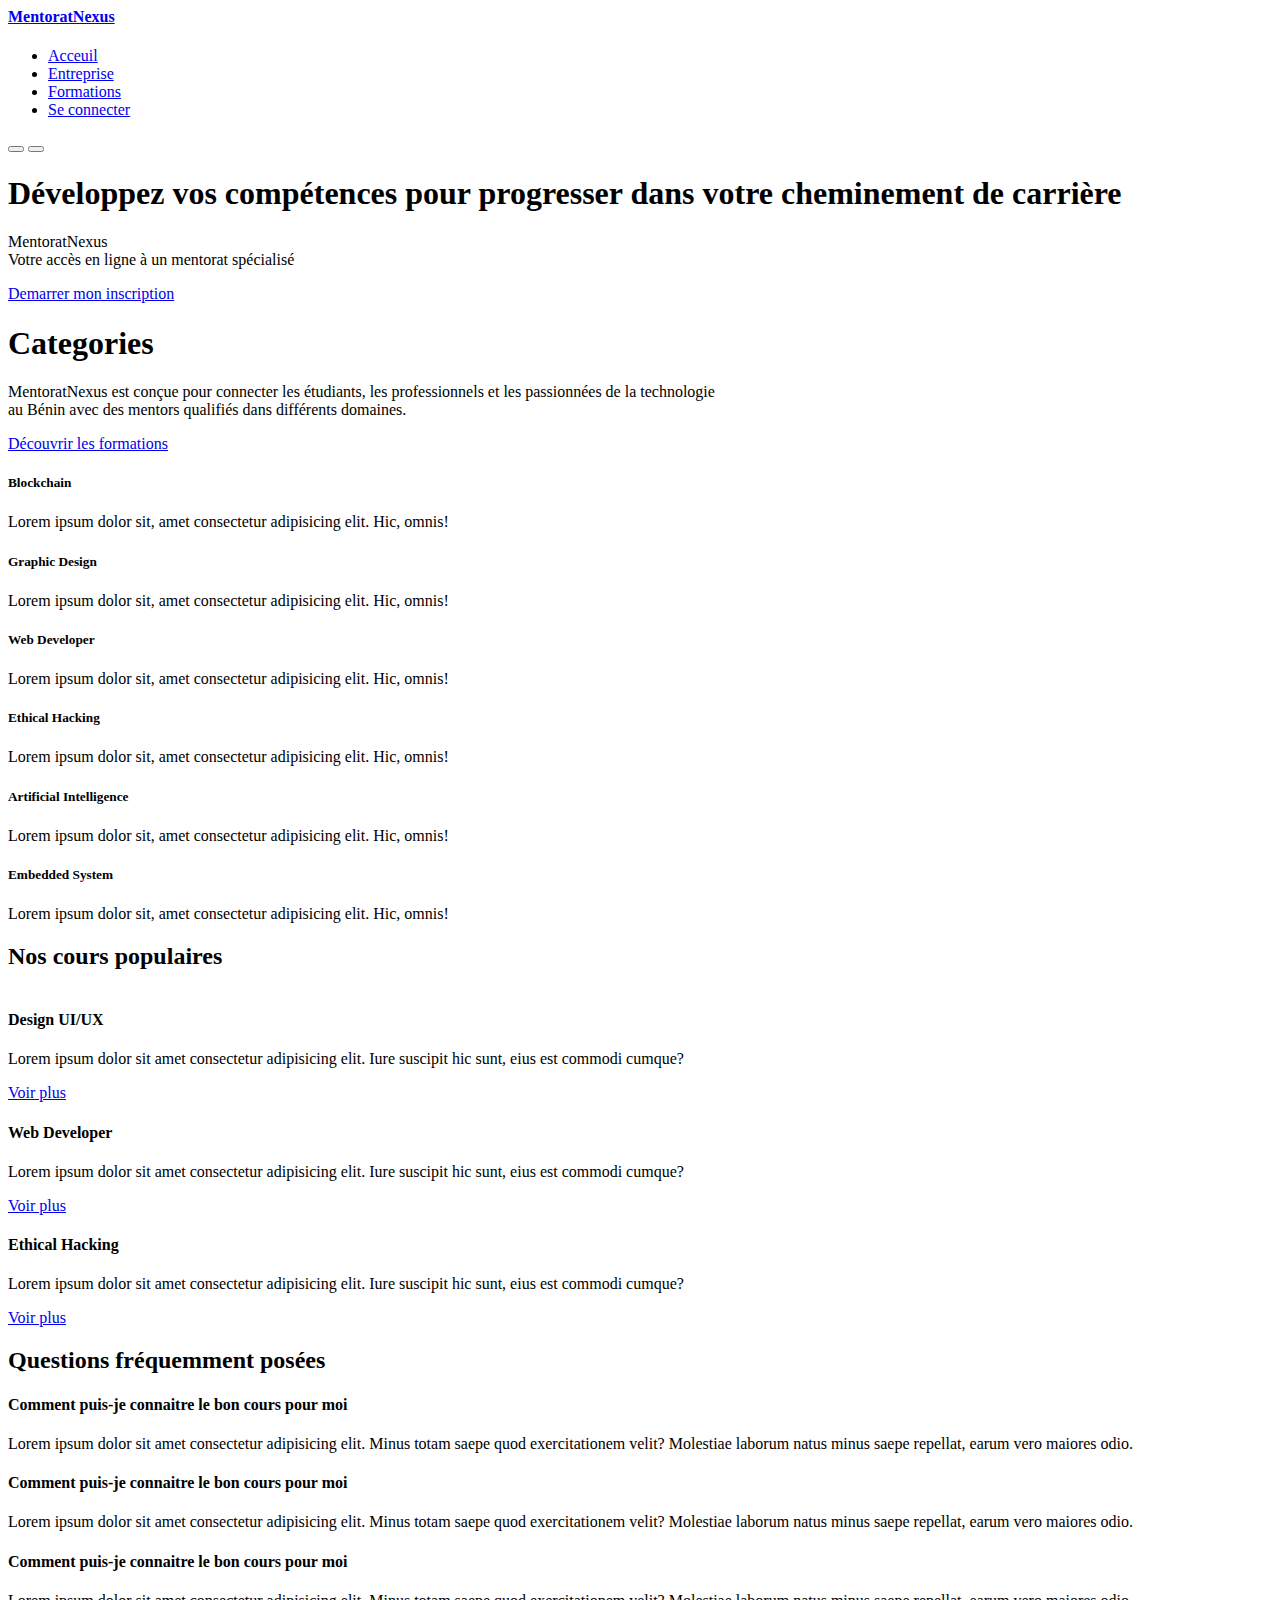
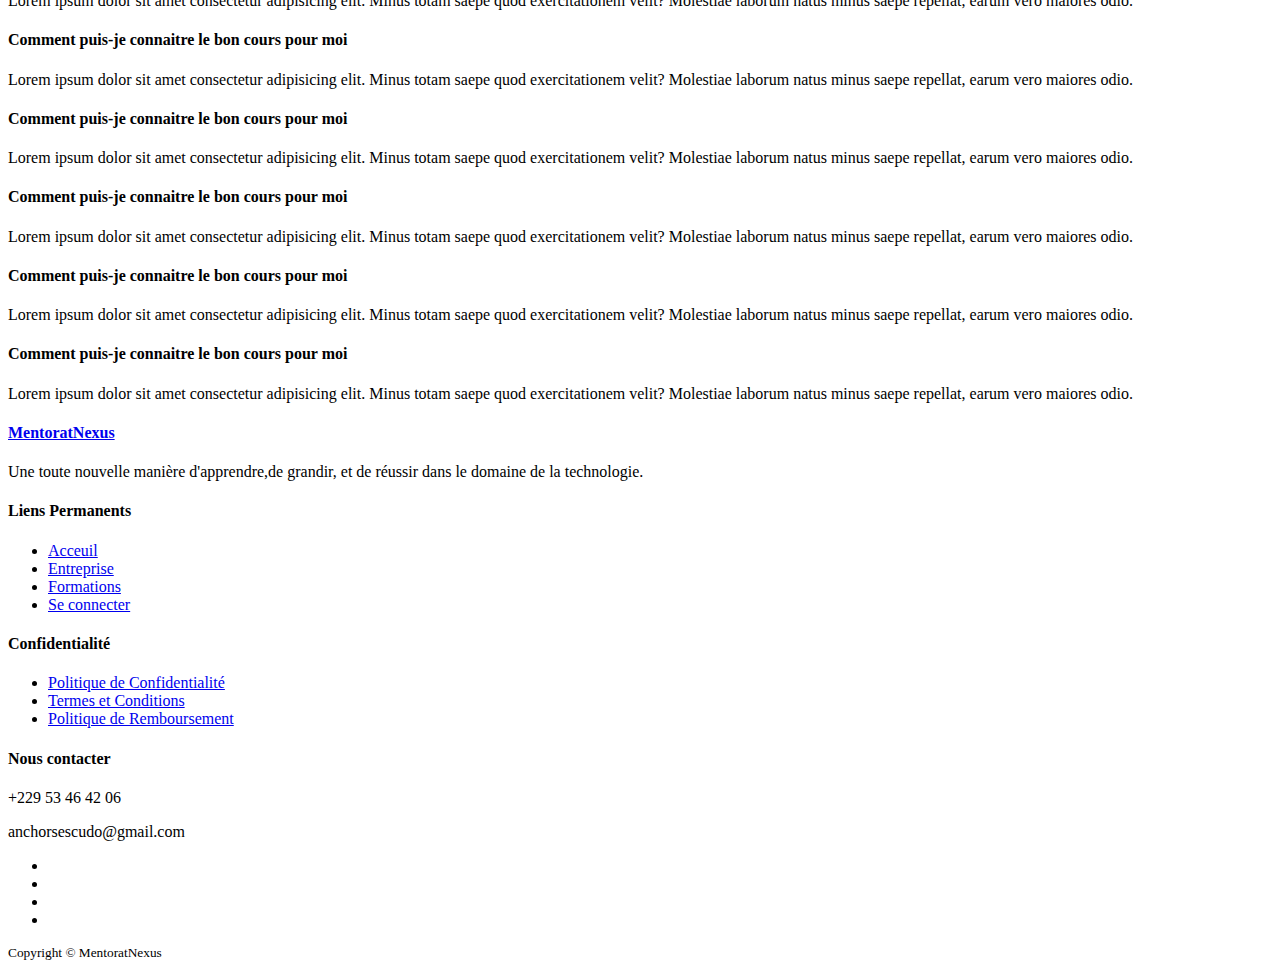
==== index.html @ 89641572 "Mise à jours" ====
<html lang="fr">
<head>
    <meta charset="UTF-8">
    <meta name="viewport" content="width=device-width, initial-scale=1.0">
    <link rel="stylesheet" href="./styles/style.css">
    <link rel="stylesheet" href="https://unicons.iconscout.com/release/v2.1.6/css/unicons.css"/>
    <link rel="preconnect" href="https://fonts.googleapis.com">
    <link rel="preconnect" href="https://fonts.gstatic.com" crossorigin>
    <link href="https://fonts.googleapis.com/css2?family=Montserrat:wght@300;400;500;600;700;900&display=swap" rel="stylesheet">
    <title>Mentorat</title>
</head>
<body>
    <nav>
        <div class="container nav_container">
            <a href="#"><h4>MentoratNexus</h4></a>
            <ul class="nav_menu">
                <li><a href="index.html">Acceuil</a></li>
                <li><a href="index1.html">Entreprise</a></li>
                <li><a href="#">Formations</a></li>
                <li><a href="inscription.html">Se connecter</a></li>
            </ul>
            <button id="open-menu-btn"><i class="uil uil-bars"></i></button>
            <button id="close-menu-btn"><i class="uil uil-multiply"></i></button>
        </div>
    </nav>

    <header>
        <div class="container header_container">
            <div class="header_left">
                <h1>Développez vos compétences pour progresser dans votre cheminement de carrière</h1>
                <p>MentoratNexus <br> Votre accès en ligne à un mentorat spécialisé</p>
                    <a href="mondossier.html" class="btn btn-primary">Demarrer mon inscription</a>
            </div>
            <div class="header_right">
                <div class="header_tight-image">
                    <img src="./images/mentorat.png" alt="">
                </div>
            </div>
        </div>
    </header>

    <section class="categories">
        <div class="container categories_container">
            <div class="categories_left">
                <h1>Categories</h1>
                <p>
                    MentoratNexus est conçue pour connecter les étudiants, les professionnels et les passionnées de la technologie <br>
                    au Bénin avec des mentors qualifiés dans différents domaines.
                </p>
                <a href="#" class="btn">Découvrir les formations</a>
            </div>
            <div class="categories_right">
                <article class="category">
                    <span class="category_icon"><i class="uil uil-bitcoin-circle"></i></span>
                    <h5>Blockchain</h5>
                    <p>Lorem ipsum dolor sit, amet consectetur adipisicing elit. Hic, omnis!</p>
                </article>
                <article class="category">
                    <span class="category_icon"><i class="uil uil-palette"></i></span>
                    <h5>Graphic Design</h5>
                    <p>Lorem ipsum dolor sit, amet consectetur adipisicing elit. Hic, omnis!</p>
                </article>
                <article class="category">
                    <span class="category_icon"><i class="uil uil-usd-circle"></i></span>
                    <h5>Web Developer</h5>
                    <p>Lorem ipsum dolor sit, amet consectetur adipisicing elit. Hic, omnis!</p>
                </article>
                <article class="category">
                    <span class="category_icon"><i class="uil uil-megaphone"></i></span>
                    <h5>Ethical Hacking</h5>
                    <p>Lorem ipsum dolor sit, amet consectetur adipisicing elit. Hic, omnis!</p>
                </article>
                <article class="category">
                    <span class="category_icon"><i class="uil uil-music"></i></span>
                    <h5>Artificial Intelligence</h5>
                    <p>Lorem ipsum dolor sit, amet consectetur adipisicing elit. Hic, omnis!</p>
                </article>
                <article class="category">
                    <span class="category_icon"><i class="uil uil-puzzle-piece"></i></span>
                    <h5>Embedded System</h5>
                    <p>Lorem ipsum dolor sit, amet consectetur adipisicing elit. Hic, omnis!</p>
                </article>
            </div>
        </div>
    </section>

    <section class="courses">
        <h2>Nos cours populaires</h2>
        <div class="container courses_container">
            <article class="course">
                <div class="course_image">
                    <img src="./images/Design.jpg" alt="">
                </div>
                <div class="course_info">
                    <h4>Design UI/UX</h4>
                    <p>Lorem ipsum dolor sit amet consectetur adipisicing elit. 
                    Iure suscipit hic sunt, eius est commodi cumque?</p>
                    <a href="#" class="btn btn-primary">Voir plus</a>
                </div>
            </article>

            <article class="course">
                <div class="course_image">
                    <img src="./images/web1.jpg" alt="">
                </div>
                <div class="course_info">
                    <h4>Web Developer</h4>
                    <p>Lorem ipsum dolor sit amet consectetur adipisicing elit. 
                    Iure suscipit hic sunt, eius est commodi cumque?</p>
                    <a href="#" class="btn btn-primary">Voir plus</a>
                </div>
            </article>

            <article class="course">
                <div class="course_image">
                    <img src="./images/Hack.jpeg" alt="">
                </div>
                <div class="course_info">
                    <h4>Ethical Hacking</h4>
                    <p>Lorem ipsum dolor sit amet consectetur adipisicing elit. 
                    Iure suscipit hic sunt, eius est commodi cumque?</p>
                    <a href="#" class="btn btn-primary">Voir plus</a>
                </div>
            </article>
        </div>
    </section>

    <section class="faqs">
        <h2>Questions fréquemment posées</h2>
        <div class="container faqs_container">
            <article class="faq">
                <div class="faq_icon"><i class="uil uil-plus"></i></div>
                <div class="question_answer">
                    <h4>Comment puis-je connaitre le bon cours pour moi</h4>
                    <p>Lorem ipsum dolor sit amet consectetur adipisicing elit. 
                    Minus totam saepe quod exercitationem velit? 
                    Molestiae laborum natus minus saepe repellat, earum vero maiores odio.</p>
                </div>
            </article>

            <article class="faq">
                <div class="faq_icon"><i class="uil uil-plus"></i></div>
                <div class="question_answer">
                    <h4>Comment puis-je connaitre le bon cours pour moi</h4>
                    <p>Lorem ipsum dolor sit amet consectetur adipisicing elit. 
                    Minus totam saepe quod exercitationem velit? 
                    Molestiae laborum natus minus saepe repellat, earum vero maiores odio.</p>
                </div>
            </article>

            <article class="faq">
                <div class="faq_icon"><i class="uil uil-plus"></i></div>
                <div class="question_answer">
                    <h4>Comment puis-je connaitre le bon cours pour moi</h4>
                    <p>Lorem ipsum dolor sit amet consectetur adipisicing elit. 
                    Minus totam saepe quod exercitationem velit? 
                    Molestiae laborum natus minus saepe repellat, earum vero maiores odio.</p>
                </div>
            </article>

            <article class="faq">
                <div class="faq_icon"><i class="uil uil-plus"></i></div>
                <div class="question_answer">
                    <h4>Comment puis-je connaitre le bon cours pour moi</h4>
                    <p>Lorem ipsum dolor sit amet consectetur adipisicing elit. 
                    Minus totam saepe quod exercitationem velit? 
                    Molestiae laborum natus minus saepe repellat, earum vero maiores odio.</p>
                </div>
            </article>

            <article class="faq">
                <div class="faq_icon"><i class="uil uil-plus"></i></div>
                <div class="question_answer">
                    <h4>Comment puis-je connaitre le bon cours pour moi</h4>
                    <p>Lorem ipsum dolor sit amet consectetur adipisicing elit. 
                    Minus totam saepe quod exercitationem velit? 
                    Molestiae laborum natus minus saepe repellat, earum vero maiores odio.</p>
                </div>
            </article>

            <article class="faq">
                <div class="faq_icon"><i class="uil uil-plus"></i></div>
                <div class="question_answer">
                    <h4>Comment puis-je connaitre le bon cours pour moi</h4>
                    <p>Lorem ipsum dolor sit amet consectetur adipisicing elit. 
                    Minus totam saepe quod exercitationem velit? 
                    Molestiae laborum natus minus saepe repellat, earum vero maiores odio.</p>
                </div>
            </article>

            <article class="faq">
                <div class="faq_icon"><i class="uil uil-plus"></i></div>
                <div class="question_answer">
                    <h4>Comment puis-je connaitre le bon cours pour moi</h4>
                    <p>Lorem ipsum dolor sit amet consectetur adipisicing elit. 
                    Minus totam saepe quod exercitationem velit? 
                    Molestiae laborum natus minus saepe repellat, earum vero maiores odio.</p>
                </div>
            </article>

            <article class="faq">
                <div class="faq_icon"><i class="uil uil-plus"></i></div>
                <div class="question_answer">
                    <h4>Comment puis-je connaitre le bon cours pour moi</h4>
                    <p>Lorem ipsum dolor sit amet consectetur adipisicing elit. 
                    Minus totam saepe quod exercitationem velit? 
                    Molestiae laborum natus minus saepe repellat, earum vero maiores odio.</p>
                </div>
            </article>
        </div>
    </section>

    <footer class="footer">
        <div class="container footer_container">
            <div class="footer_1">
                <a href="#" class="footer_logo"><h4>MentoratNexus</h4></a>
                <p>
                    Une toute nouvelle manière d'apprendre,de grandir, et de réussir dans le domaine de la technologie.
                </p>
            </div>
            <div class="footer_2">
                <h4>Liens Permanents</h4>
                <ul class="permalinks">
                    <li><a href="index.html">Acceuil</a></li>
                    <li><a href="#">Entreprise</a></li>
                    <li><a href="#">Formations</a></li>
                    <li><a href="#">Se connecter</a></li>
                </ul>
            </div>
            <div class="footer_3">
                <h4>Confidentialité</h4>
                <ul class="privacy">
                    <li><a href="#">Politique de Confidentialité</a></li>
                    <li><a href="#">Termes et Conditions</a></li>
                    <li><a href="#">Politique de Remboursement</a></li>
                </ul>
            </div>
            <div class="footer_4">
                <h4>Nous contacter</h4>
                <div>
                    <p>+229 53 46 42 06</p>
                    <p>anchorsescudo@gmail.com</p>
                </div>
            

            <ul class="footer_socials">
                <li>
                    <a href="#"><i class="uil uil-facebook-f"></i></a>
                </li>
                <li>
                    <a href="#"><i class="uil uil-instagram-alt"></i></a>
                </li>
                <li>
                    <a href="#"><i class="uil uil-twitter"></i></a>
                </li>
                <li>
                    <a href="#"><i class="uil uil-linkedin-alt"></i></a>
                </li>
            </ul>
        </div>
        </div>
        <div class="footer_copyright">
            <small>Copyright &copy; MentoratNexus</small>
        </div>
    </footer>

    <script src="./query/main.js"></script>
</body>
</html>
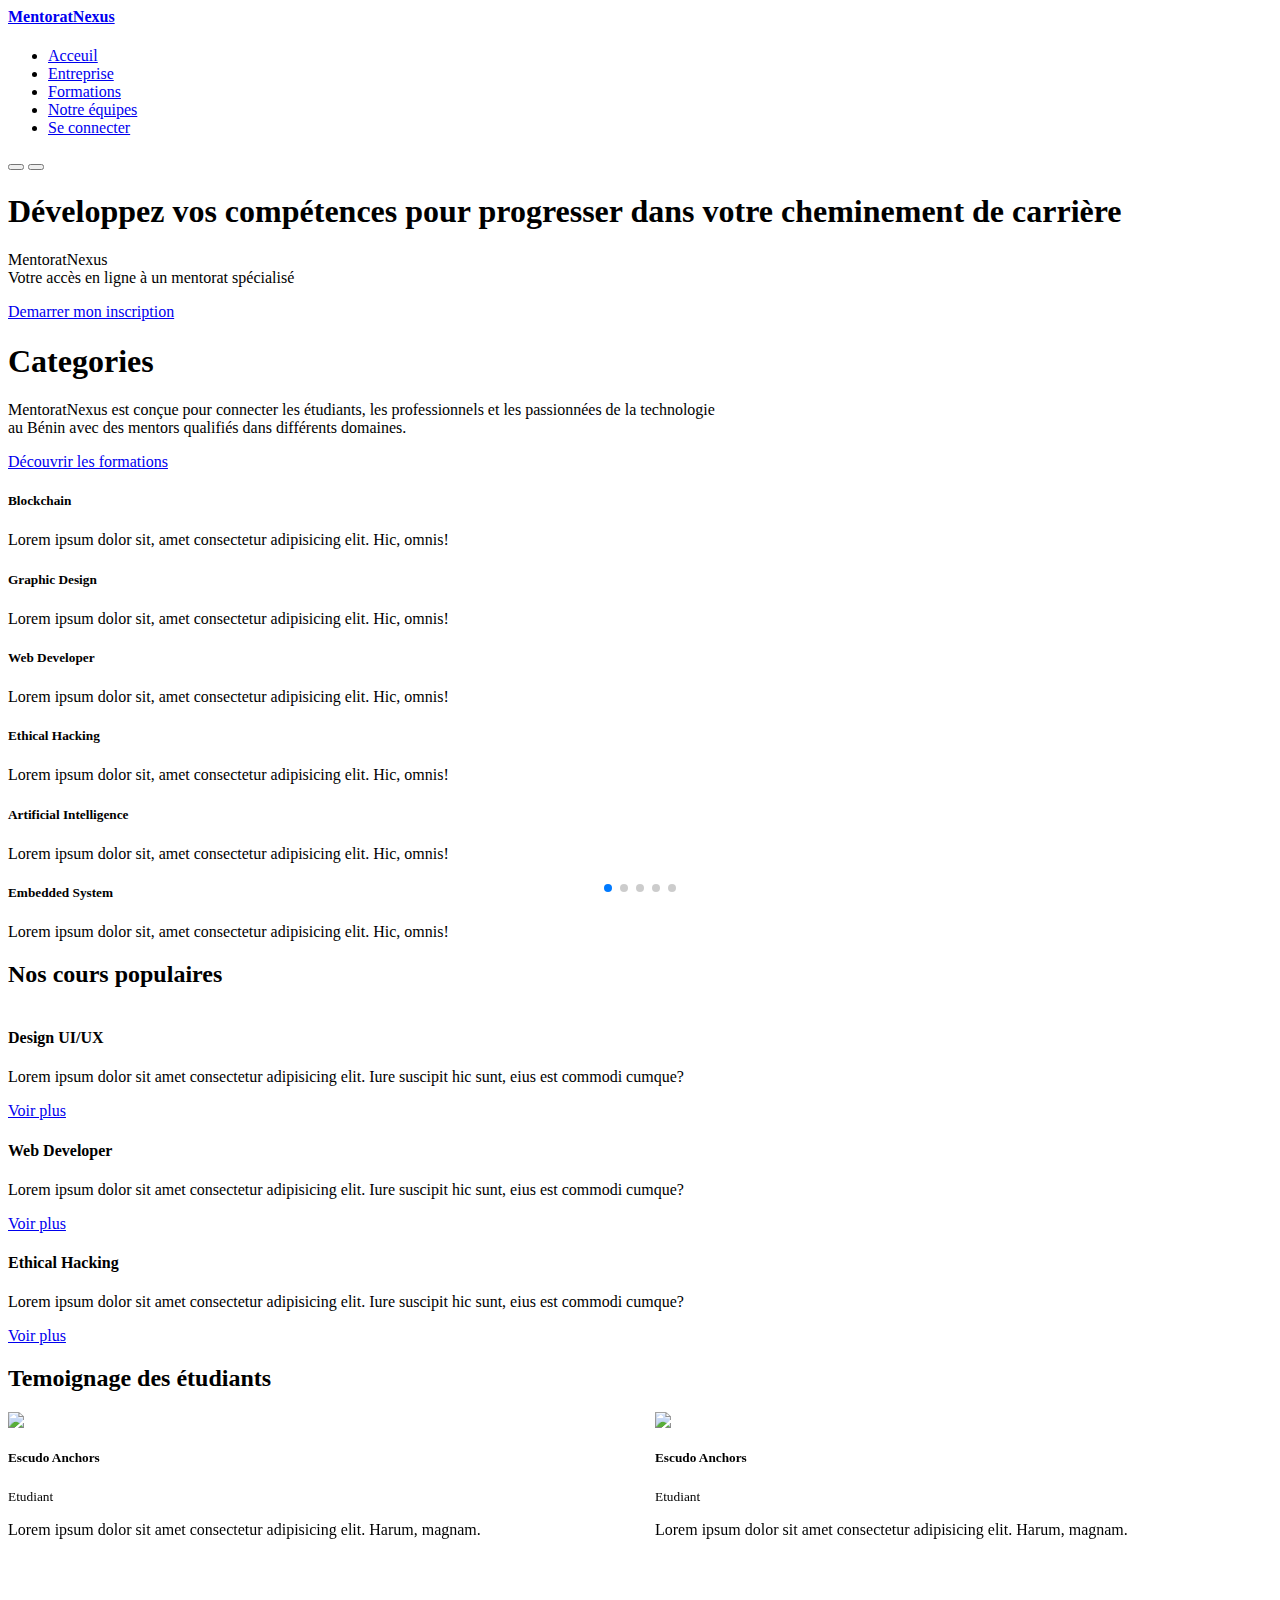
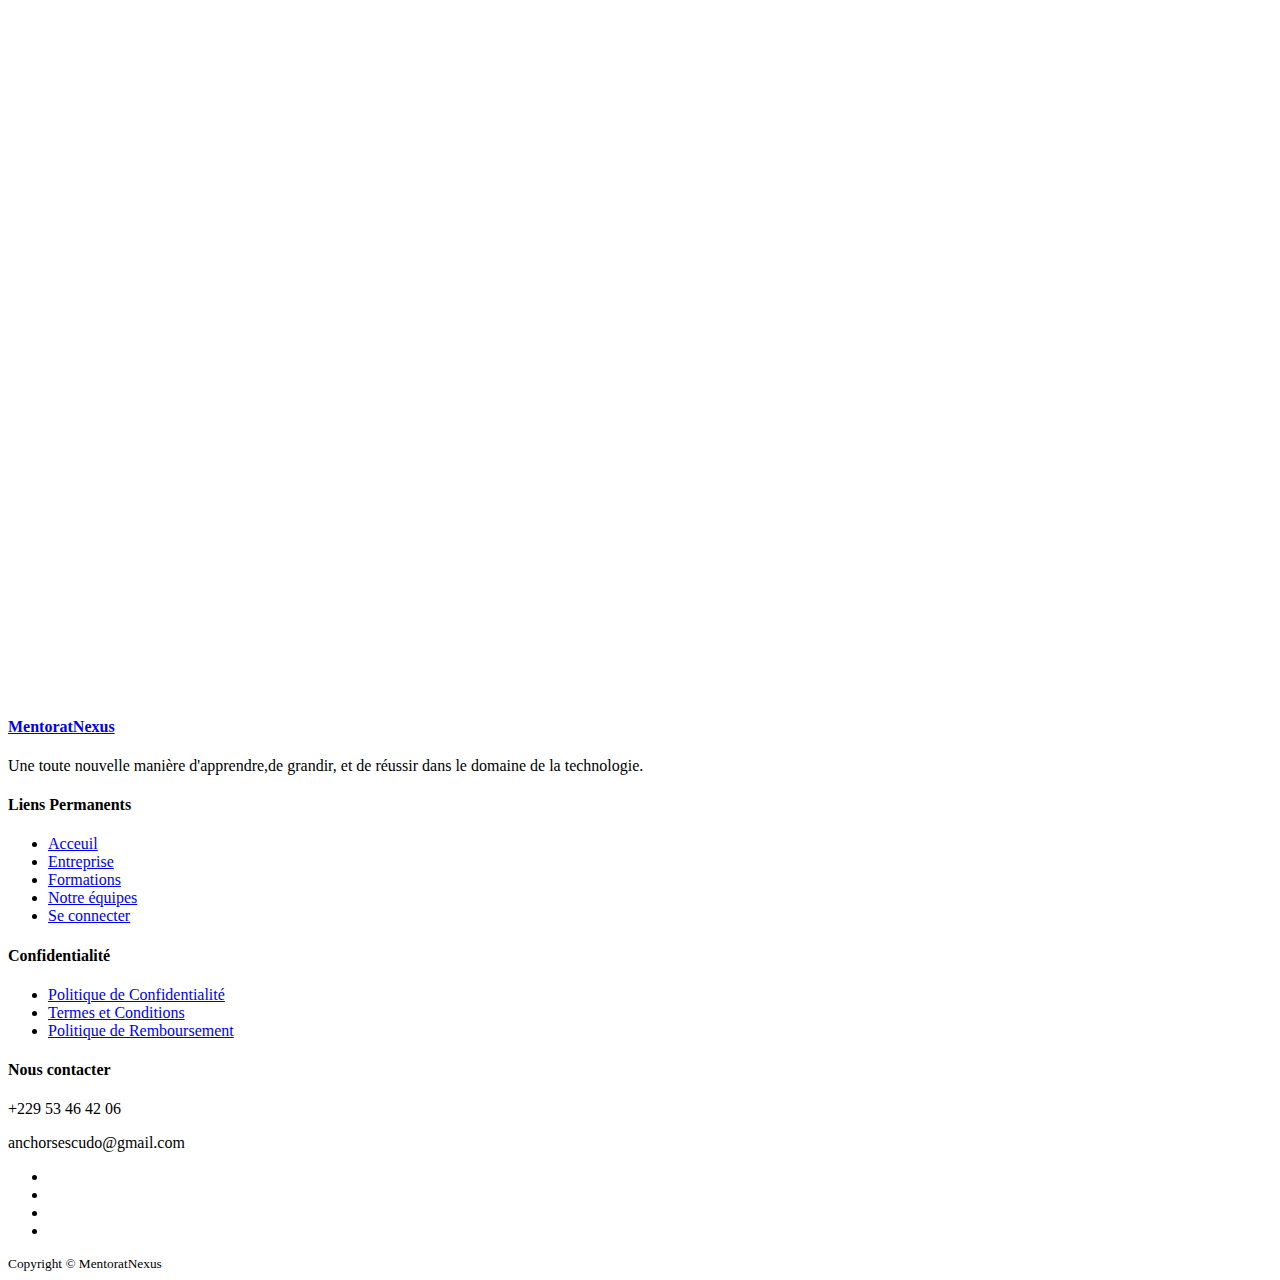
==== commit 21f982ca: "Mise à jour" ====
--- a/index.html
+++ b/index.html
@@ -7,6 +7,8 @@
     <link rel="preconnect" href="https://fonts.googleapis.com">
     <link rel="preconnect" href="https://fonts.gstatic.com" crossorigin>
     <link href="https://fonts.googleapis.com/css2?family=Montserrat:wght@300;400;500;600;700;900&display=swap" rel="stylesheet">
+
+    <link rel="stylesheet" href="https://cdn.jsdelivr.net/npm/swiper@10/swiper-bundle.min.css"/>
     <title>Mentorat</title>
 </head>
 <body>
@@ -15,8 +17,9 @@
             <a href="#"><h4>MentoratNexus</h4></a>
             <ul class="nav_menu">
                 <li><a href="index.html">Acceuil</a></li>
-                <li><a href="index1.html">Entreprise</a></li>
+                <li><a href="#">Entreprise</a></li>
                 <li><a href="#">Formations</a></li>
+                <li><a href="about.html">Notre équipes</a></li>
                 <li><a href="inscription.html">Se connecter</a></li>
             </ul>
             <button id="open-menu-btn"><i class="uil uil-bars"></i></button>
@@ -125,89 +128,90 @@
         </div>
     </section>
 
-    <section class="faqs">
-        <h2>Questions fréquemment posées</h2>
-        <div class="container faqs_container">
-            <article class="faq">
-                <div class="faq_icon"><i class="uil uil-plus"></i></div>
-                <div class="question_answer">
-                    <h4>Comment puis-je connaitre le bon cours pour moi</h4>
-                    <p>Lorem ipsum dolor sit amet consectetur adipisicing elit. 
-                    Minus totam saepe quod exercitationem velit? 
-                    Molestiae laborum natus minus saepe repellat, earum vero maiores odio.</p>
-                </div>
-            </article>
-
-            <article class="faq">
-                <div class="faq_icon"><i class="uil uil-plus"></i></div>
-                <div class="question_answer">
-                    <h4>Comment puis-je connaitre le bon cours pour moi</h4>
-                    <p>Lorem ipsum dolor sit amet consectetur adipisicing elit. 
-                    Minus totam saepe quod exercitationem velit? 
-                    Molestiae laborum natus minus saepe repellat, earum vero maiores odio.</p>
-                </div>
-            </article>
-
-            <article class="faq">
-                <div class="faq_icon"><i class="uil uil-plus"></i></div>
-                <div class="question_answer">
-                    <h4>Comment puis-je connaitre le bon cours pour moi</h4>
-                    <p>Lorem ipsum dolor sit amet consectetur adipisicing elit. 
-                    Minus totam saepe quod exercitationem velit? 
-                    Molestiae laborum natus minus saepe repellat, earum vero maiores odio.</p>
-                </div>
-            </article>
-
-            <article class="faq">
-                <div class="faq_icon"><i class="uil uil-plus"></i></div>
-                <div class="question_answer">
-                    <h4>Comment puis-je connaitre le bon cours pour moi</h4>
-                    <p>Lorem ipsum dolor sit amet consectetur adipisicing elit. 
-                    Minus totam saepe quod exercitationem velit? 
-                    Molestiae laborum natus minus saepe repellat, earum vero maiores odio.</p>
-                </div>
-            </article>
-
-            <article class="faq">
-                <div class="faq_icon"><i class="uil uil-plus"></i></div>
-                <div class="question_answer">
-                    <h4>Comment puis-je connaitre le bon cours pour moi</h4>
-                    <p>Lorem ipsum dolor sit amet consectetur adipisicing elit. 
-                    Minus totam saepe quod exercitationem velit? 
-                    Molestiae laborum natus minus saepe repellat, earum vero maiores odio.</p>
-                </div>
-            </article>
-
-            <article class="faq">
-                <div class="faq_icon"><i class="uil uil-plus"></i></div>
-                <div class="question_answer">
-                    <h4>Comment puis-je connaitre le bon cours pour moi</h4>
-                    <p>Lorem ipsum dolor sit amet consectetur adipisicing elit. 
-                    Minus totam saepe quod exercitationem velit? 
-                    Molestiae laborum natus minus saepe repellat, earum vero maiores odio.</p>
-                </div>
-            </article>
-
-            <article class="faq">
-                <div class="faq_icon"><i class="uil uil-plus"></i></div>
-                <div class="question_answer">
-                    <h4>Comment puis-je connaitre le bon cours pour moi</h4>
-                    <p>Lorem ipsum dolor sit amet consectetur adipisicing elit. 
-                    Minus totam saepe quod exercitationem velit? 
-                    Molestiae laborum natus minus saepe repellat, earum vero maiores odio.</p>
-                </div>
-            </article>
-
-            <article class="faq">
-                <div class="faq_icon"><i class="uil uil-plus"></i></div>
-                <div class="question_answer">
-                    <h4>Comment puis-je connaitre le bon cours pour moi</h4>
-                    <p>Lorem ipsum dolor sit amet consectetur adipisicing elit. 
-                    Minus totam saepe quod exercitationem velit? 
-                    Molestiae laborum natus minus saepe repellat, earum vero maiores odio.</p>
-                </div>
-            </article>
-        </div>
+
+    <section class="container testimonials_container mySwiper">
+        <h2>Temoignage des étudiants</h2>
+        <div class="swiper-wrapper">
+            <article class="testimonial swiper-slide">
+                <div class="avatar">
+                    <img src="./images/avatar1.jpg">
+                </div>
+                <div class="testimonial_info">
+                    <h5>Escudo Anchors</h5>
+                    <small>Etudiant</small>
+                </div>
+                <div class="testimonial_body">
+                    <p>Lorem ipsum dolor sit amet consectetur adipisicing elit. Harum, magnam.</p>
+                </div>
+            </article>
+
+            <article class="testimonial swiper-slide">
+                <div class="avatar">
+                    <img src="./images/avatar2.jpg">
+                </div>
+                <div class="testimonial_info">
+                    <h5>Escudo Anchors</h5>
+                    <small>Etudiant</small>
+                </div>
+                <div class="testimonial_body">
+                    <p>Lorem ipsum dolor sit amet consectetur adipisicing elit. Harum, magnam.</p>
+                </div>
+            </article>
+
+            <article class="testimonial swiper-slide">
+                <div class="avatar">
+                    <img src="./images/avatar3.jpg">
+                </div>
+                <div class="testimonial_info">
+                    <h5>Escudo Anchors</h5>
+                    <small>Etudiant</small>
+                </div>
+                <div class="testimonial_body">
+                    <p>Lorem ipsum dolor sit amet consectetur adipisicing elit. Harum, magnam.</p>
+                </div>
+            </article>
+
+            <article class="testimonial swiper-slide">
+                <div class="avatar">
+                    <img src="./images/avatar4.jpg">
+                </div>
+                <div class="testimonial_info">
+                    <h5>Escudo Anchors</h5>
+                    <small>Etudiant</small>
+                </div>
+                <div class="testimonial_body">
+                    <p>Lorem ipsum dolor sit amet consectetur adipisicing elit. Harum, magnam.</p>
+                </div>
+            </article>
+
+            <article class="testimonial swiper-slide">
+                <div class="avatar">
+                    <img src="./images/avatar5.jpg">
+                </div>
+                <div class="testimonial_info">
+                    <h5>Escudo Anchors</h5>
+                    <small>Etudiant</small>
+                </div>
+                <div class="testimonial_body">
+                    <p>Lorem ipsum dolor sit amet consectetur adipisicing elit. Harum, magnam.</p>
+                </div>
+            </article>
+
+            <article class="testimonial swiper-slide">
+                <div class="avatar">
+                    <img src="./images/avatar6.jpg">
+                </div>
+                <div class="testimonial_info">
+                    <h5>Escudo Anchors</h5>
+                    <small>Etudiant</small>
+                </div>
+                <div class="testimonial_body">
+                    <p>Lorem ipsum dolor sit amet consectetur adipisicing elit. Harum, magnam.</p>
+                </div>
+            </article>
+        </div>
+        <div class="swiper-pagination"></div>
+
     </section>
 
     <footer class="footer">
@@ -224,6 +228,7 @@
                     <li><a href="index.html">Acceuil</a></li>
                     <li><a href="#">Entreprise</a></li>
                     <li><a href="#">Formations</a></li>
+                    <li><a href="about.html">Notre équipes</a></li>
                     <li><a href="#">Se connecter</a></li>
                 </ul>
             </div>
@@ -264,6 +269,23 @@
         </div>
     </footer>
 
+    <script src="https://cdn.jsdelivr.net/npm/swiper@10/swiper-bundle.min.js"></script>
     <script src="./query/main.js"></script>
+
+    <script>
+        var swiper = new Swiper(".mySwiper", {
+          slidesPerView: 1,
+          spaceBetween: 30,
+          pagination: {
+            el: ".swiper-pagination",
+            clickable: true,
+          },
+          breakpoints: {
+            600: {
+                slidesPerView: 2
+            }
+          }
+        });
+    </script>
 </body>
 </html>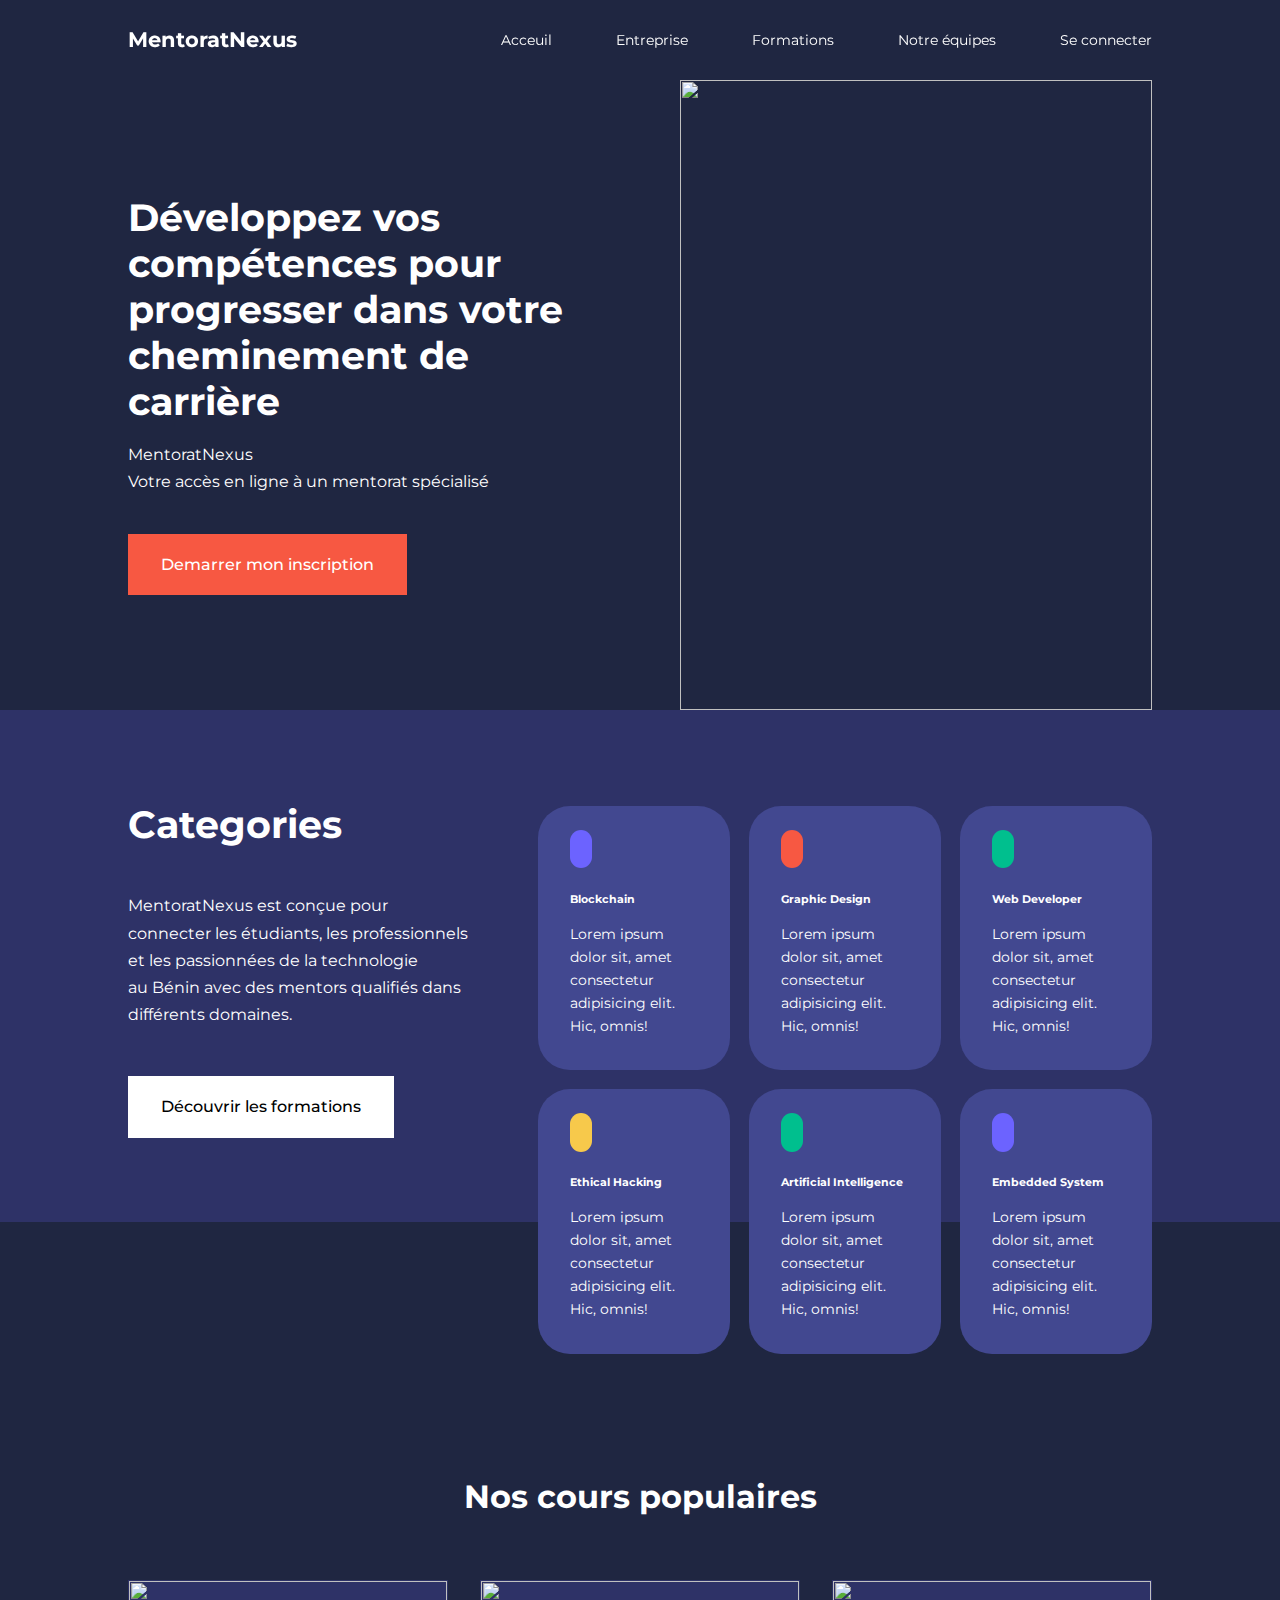
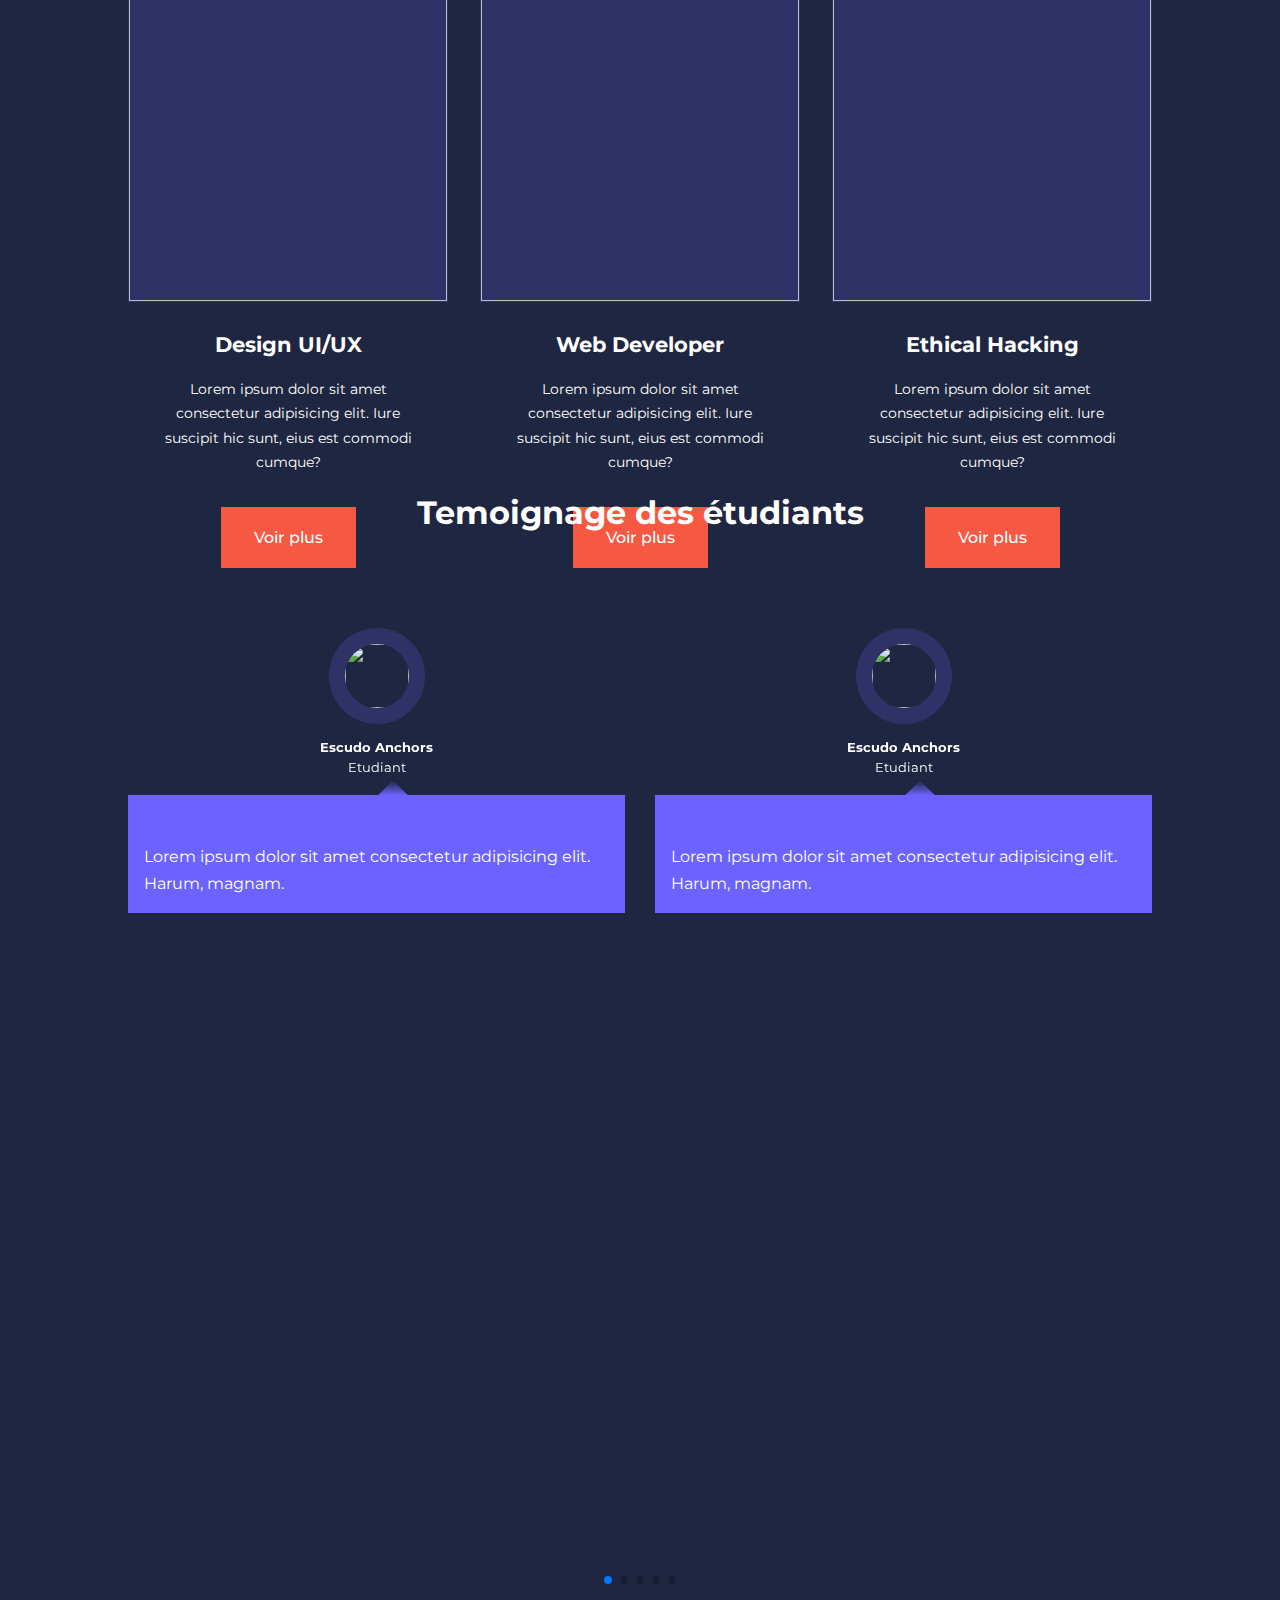
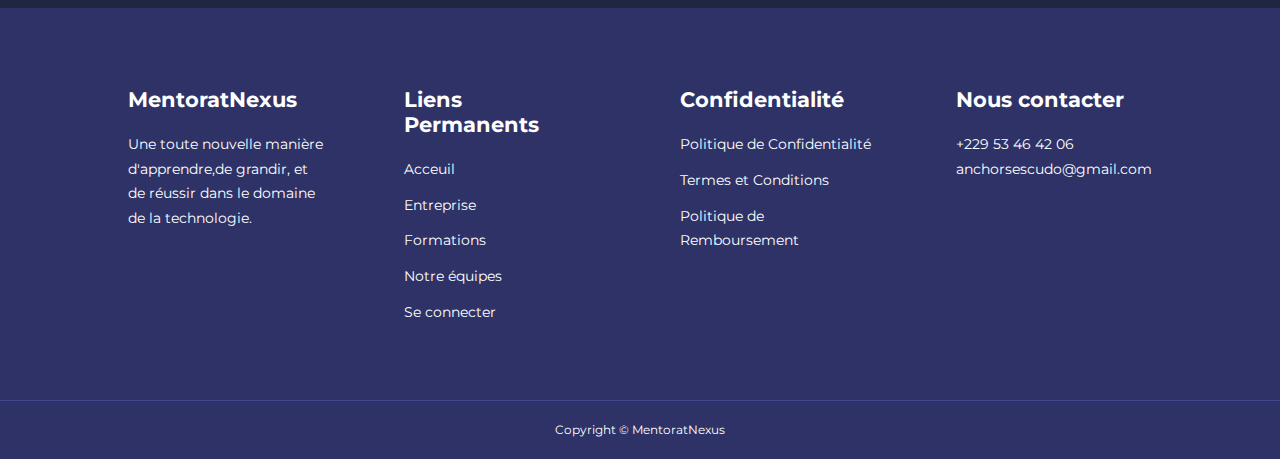
==== commit 78c572c2: "Mise à jours" ====
--- a/index.html
+++ b/index.html
@@ -17,7 +17,7 @@
             <a href="#"><h4>MentoratNexus</h4></a>
             <ul class="nav_menu">
                 <li><a href="index.html">Acceuil</a></li>
-                <li><a href="#">Entreprise</a></li>
+                <li><a href="index1.html">Entreprise</a></li>
                 <li><a href="#">Formations</a></li>
                 <li><a href="about.html">Notre équipes</a></li>
                 <li><a href="inscription.html">Se connecter</a></li>
@@ -226,7 +226,7 @@
                 <h4>Liens Permanents</h4>
                 <ul class="permalinks">
                     <li><a href="index.html">Acceuil</a></li>
-                    <li><a href="#">Entreprise</a></li>
+                    <li><a href="index1.html">Entreprise</a></li>
                     <li><a href="#">Formations</a></li>
                     <li><a href="about.html">Notre équipes</a></li>
                     <li><a href="#">Se connecter</a></li>
--- a/styles/style.css
+++ b/styles/style.css
@@ -0,0 +1,776 @@
+* {
+    margin: 0;
+    padding: 0;
+    border: 0;
+    outline: 0;
+    text-decoration: none;
+    list-style: none;
+    box-sizing: border-box;
+}
+
+:root {
+    --color-primary: #6c63ff;
+    --color-success: #00bf8e;
+    --color-warning: #f7c94b;
+    --color-danger: #f75842;
+    --color-danger-variant: rgba(247,88,66,0.4);
+    --color-white: #fff;
+    --color-light: rgba(255,255,255,0.7);
+    --color-black: #000;
+    --container-width-lg: 80%;
+    --container-width-md: 90%;
+    --container-width-sm: 94%;
+    --color-bg: #1f2641;
+    --color-bg1: #2e3267;
+    --color-bg2: #424890;
+    --transition: all 400ms ease;
+
+}
+
+body{
+    font-family: 'Montserrat', sans-serif;
+    line-height: 1.7;
+    color: var(--color-white);
+    background: var(--color-bg);
+}
+
+.container {
+    width: var(--container-width-lg);
+    margin: 0 auto;
+}
+
+section{
+    padding: 6rem 0;
+}
+
+section h2 {
+    text-align: center;
+    margin-bottom: 4rem;
+}
+
+h1,h2,h3,h4,h5 {
+    line-height: 1.2;
+}
+
+h1{
+    font-size: 2.4rem;
+}
+h2{
+    font-size: 2rem;
+}
+h3{
+    font-size: 1.6rem;
+}
+h4{
+    font-size: 1.3rem;
+}
+a{
+    color: var(--color-white);
+}
+
+img {
+    width: 100%;
+    display: block;
+    object-fit: cover;
+}
+
+.btn{
+    display: inline-block;
+    background: var(--color-white);
+    color: var(--color-black);
+    padding: 1rem 2rem;
+    border: 1px solid transparent;
+    font-weight: 500;
+    transition: var(--transition);
+}
+
+.btn:hover{
+    background: transparent;
+    color: var(--color-white);
+    border-color: var(--color-white);
+}
+
+.btn-primary{
+    background: var(--color-danger);
+    color: var(--color-white);
+}
+
+/* ============Navbar ========= */
+
+nav {
+    background: transparent;
+    width: 100vw;
+    height: 5rem;
+    position: fixed;
+    top: 0;
+    z-index: 11;
+}
+
+.window-scroll {
+    background: var(--color-primary);
+    box-shadow: 0 1rem 2rem rgba(0,0,0,0.2);
+}
+
+.nav_container {
+    height: 100%;
+    display: flex;
+    justify-content: space-between;
+    align-items: center;
+}
+
+nav button{
+    display: none;
+}
+
+.nav_menu {
+    display: flex;
+    align-items: center;
+    gap: 4rem;
+}
+
+.nav_menu a {
+    font-size: 0.9rem;
+    transition: var(--transition);
+}
+
+.nav_menu a:hover{
+    color: var(--color-bg2);
+
+}
+
+/*============= Header =============================*/
+
+header{
+    position: relative;
+    top: 5rem;
+    overflow: hidden;
+    height: 70vh;
+    margin-bottom: 5rem;
+}
+
+.header_container {
+    display: grid;
+    grid-template-columns: 1fr 1fr;
+    align-items: center;
+    gap: 5rem;
+    height: 100%;
+}
+
+.header_left p {
+    margin: 1rem 0 2.4rem;
+}
+
+
+/*================= Categories =============================*/
+
+.categories {
+    background: var(--color-bg1);
+    height: 32rem;
+}
+
+.categories h1{
+    line-height: 1;
+    margin-bottom: 3rem;
+}
+
+.categories_container {
+    display: grid;
+    grid-template-columns: 40% 60%;
+}
+
+.categories_left {
+    margin-right: 4rem;
+}
+
+.categories_left p {
+    margin: 1rem 0 3rem;
+}
+
+.categories_right {
+    display: grid;
+    grid-template-columns: repeat(3, 1fr);
+    gap: 1.2rem;
+}
+
+.category {
+    background: var(--color-bg2);
+    padding: 2rem;
+    border-radius: 2rem;
+    transition: var(--transition);
+}
+
+.category:hover {
+    box-shadow: 0 3rem 3rem rgba(0,0,0,0.3);
+    z-index: 1;
+}
+
+.category:nth-child(2) .category_icon {
+    background: var(--color-danger);
+}
+.category:nth-child(3) .category_icon {
+    background: var(--color-success);
+}
+.category:nth-child(4) .category_icon {
+    background: var(--color-warning);
+}
+.category:nth-child(5) .category_icon {
+    background: var(--color-success);
+}
+
+.category_icon {
+    background: var(--color-primary);
+    padding: 0.7rem;
+    border-radius: 0.9rem;
+}
+
+.category h5 {
+    margin: 2rem 0 1rem;
+}
+
+.category {
+    font-size: 0.85rem;
+}
+
+/*==================Cours populaires =================*/
+
+.courses {
+    margin-top: 10rem;
+}
+
+.courses_container {
+    display: grid;
+    grid-template-columns: repeat(3, 1fr);
+    gap: 2rem;
+}
+
+.course {
+    background: var(--color-bg1);
+    text-align: center;
+    border: 1px solid transparent;
+    transition: var(--transition);
+}
+
+.course:hover {
+    background: transparent;
+    border-color: var(--color-primary);
+}
+
+.course_info {
+    padding: 2rem;
+}
+
+.course_info p {
+    margin: 1.2rem 0 2rem;
+    font-size: 0.9rem;
+}
+
+.faqs {
+    background: var(--color-bg1);
+    box-shadow: inset 0 0 3rem rgba(0,0,0,0.5);
+}
+
+.faqs_container {
+    display: grid;
+    grid-template-columns: 1fr 1fr;
+    gap: 1rem;
+}
+
+.faq {
+    padding: 2rem;
+    display: flex;
+    align-items: center;
+    gap: 1.4rem;
+    height: fit-content;
+    background: var(--color-primary);
+    cursor: pointer;
+}
+
+.faq h4 {
+    font-size: 1rem;
+    line-height: 2.2;
+}
+
+.faq_icon {
+    align-self: flex-start;
+    font: 1.2rem;
+}
+
+.faq p {
+    margin-top: 0.8rem;
+    display: none;
+}
+
+.faq.open p{
+    display: block;
+}
+
+/*================Footer============================*/
+
+footer {
+    background: var(--color-bg1);
+    padding-top: 5rem;
+    font-size: 0.9rem;
+}
+
+.footer_container {
+    display: grid;
+    grid-template-columns: repeat(4, 1fr);
+    gap: 5rem;
+}
+
+.footer_container > div h4 {
+    margin-bottom: 1.2rem;
+}
+
+.footer_1 p {
+    margin: 0 0 2rem;
+}
+
+footer ul li {
+    margin-bottom: 0.7rem;
+}
+
+footer ul li a:hover {
+    text-decoration: underline;
+}
+
+.footer_socials {
+    display: flex;
+    gap: 1rem;
+    font-size: 1.2rem;
+    margin-top: 2rem;
+}
+
+.footer_copyright {
+    text-align: center;
+    margin-top: 4rem;
+    padding: 1.2rem 0;
+    border-top: 1px solid var(--color-bg2);
+}
+
+/*================Media Queries =================*/
+
+@media screen and (max-width: 1024px){
+    .container{
+        width:var(--container-width-md);
+    }
+
+    h1 {
+        font-size: 2.2rem;
+    }
+
+    h2 {
+        font-size: 1.7rem;
+    }
+
+    h3 {
+        font-size: 1.4rem;
+    }
+
+    h4 {
+        font-size: 1.2rem;
+    }
+
+    /*==============Navbar=================*/
+
+    nav button {
+        display: inline-block;
+        background: transparent;
+        font-size: 1.8rem;
+        color: var(--color-white);
+        cursor: pointer;
+    }
+
+    nav button#close-menu-btn {
+        display: none;
+    }
+
+    .nav_menu {
+        position: fixed;
+        top: 5rem;
+        right: 5%;
+        height: fit-content;
+        width: 18rem;
+        flex-direction: column;
+        gap: 0;
+        display: none;
+    }
+
+    .nav_menu li {
+        width: 100%;
+        height: 5.8rem;
+        animation: animateNavItems 400ms linear forwards;
+        transform-origin: top right;
+        opacity: 0;
+    }
+
+    .nav_menu li:nth-child(2){
+        animation-delay: 200ms;
+    }
+
+    .nav_menu li:nth-child(3){
+        animation-delay: 400ms;
+    }
+
+    .nav_menu li:nth-child(4){
+        animation-delay: 600ms;
+    }
+
+    @keyframes animateNavItems {
+        0% {
+            transform: rotateZ(-90deg) rotateX(90deg) scale(0.1);
+    }
+        100% {
+            transform: rotateZ(0) rotateX(0) scale(1);
+            opacity: 1;
+        }
+    }
+
+    .nav_menu li a{
+        background: var(--color-primary);
+        box-shadow: -4rem rem rem rgba(0, 0, 0, 0.6);
+        width: 100%;
+        height: 100%;
+        display: grid;
+        place-items: center;
+    }
+
+    .nav_menu li a:hover {
+        background: var(--color-bg2);
+        color: var(--color-white);
+    }
+
+    /*=============Header =================*/
+
+    header{
+        height: 52vh;
+        margin-bottom: 4rem;
+    }
+
+    .header_container{
+        gap: 0;
+        padding-bottom: 3rem;
+    }
+
+    .categories{
+        height: auto;
+    }
+
+    .categories_container{
+        grid-template-columns: 1fr;
+        gap: 3rem;
+    }
+
+    .categories_left{
+        margin-right: 0;
+    }
+
+    .courses{
+        margin-top: 0;
+    }
+
+    .courses_container {
+        grid-template-columns: 1fr 1fr;
+    }
+
+    .faqs_container {
+        grid-template-columns: 1fr;
+    }
+
+    .faq{
+        padding: 1.5rem;
+    }
+
+    .footer_container{
+        grid-template-columns: 1fr 1fr;
+    }
+
+}
+
+/*================Media Queries (phone) =================*/
+
+@media screen and (max-width: 600px){
+    .container{
+        width: var(--container-width-sm);
+    }
+
+    .nav_menu{
+        right: 3%;
+    }
+
+    header {
+        height: 100vh;
+    }
+
+    .header_container {
+        grid-template-columns: 1fr;
+        text-align: center;
+        margin-top: 0;
+    }
+
+    .header_left p {
+        margin-bottom: 1.3rem;
+    }
+
+    .categories_right {
+        grid-template-columns: 1fr 1fr;
+        gap: 0.7rem;
+    }
+
+    .category {
+        padding: 1rem;
+        border-radius: 1rem;
+    }
+
+    .category_icon {
+        margin-top: 4px;
+        display: inline-block;
+    }
+
+    .courses_container{
+        grid-template-columns: 1fr;
+    }
+
+    .footer_container {
+        grid-template-columns: 1fr;
+        text-align: center;
+        gap: 2rem;
+    }
+
+    .footer_1 p {
+        margin: 1rem auto;
+    }
+
+    .footer_socials {
+        justify-content: center;
+    }
+    
+}
+
+
+/*================Testimonials =================*/
+
+.testimonials_container{
+    overflow-x: hidden;
+    position: relative;
+    margin-bottom: 1rem;
+}
+
+.testimonial{
+    padding-top: 2rem;
+}
+
+.avatar {
+    width: 6rem;
+    height: 6rem;
+    border-radius: 50%;
+    overflow: hidden;
+    margin: 0 auto 1rem;
+    border: 1rem solid var(--color-bg1);
+}
+
+.testimonial_info {
+    text-align: center;
+}
+
+.testimonial_body {
+    background-color: var(--color-primary);
+    padding: 1rem;
+    margin-top: 1rem;
+    position: relative;
+}
+
+.testimonial_body::before {
+    content: "";
+    display: block;
+    background:linear-gradient(135deg, transparent, 
+    var(--color-primary),
+    var(--color-primary),
+    var(--color-primary)
+    );
+    width: 2rem;
+    height: 2rem;
+    position: relative;
+    left: 50%;
+    top: -1.5rem;
+    transform: rotate(45deg);
+} 
+
+.swiper {
+    width: 100%;
+    height: 100%;
+  }
+
+/*=====================About =====*/
+
+.about_achievements {
+    margin-top: 3rem;
+}
+
+.about_achievements-container {
+    display: grid;
+    grid-template-columns: 40% 60%;
+    gap: 5rem;
+}
+
+.about_achievements-right > p {
+    margin: 1.6rem 0 2.5rem;
+}
+
+.achievements_cards {
+    display: grid;
+    grid-template-columns: repeat(3, 1fr);
+    gap: 1.5rem;
+}
+
+.achievement_card {
+    background: var(--color-bg1);
+    padding: 1.6rem;
+    border-radius: 1rem;
+    text-align: center;
+    transition: var(--transition);
+}
+
+.achievement_card:hover {
+    background: var(--color-bg2);
+    box-shadow: 0 3rem 3rem rgba(0, 0, 0, 0.3);
+}
+
+.achievement_icon {
+    background: var(--color-danger);
+    padding: 0.6rem;
+    border-radius: 1rem;
+    display: inline-block;
+    margin-bottom: 2rem;
+    font-size: 2rem;
+}
+
+.achievement_card:nth-child(2) .achievement_icon {
+    background: var(--color-success);
+}
+
+.achievement_card:nth-child(3) .achievement_icon {
+    background: var(--color-primary);
+}
+
+.achievement_card p {
+    margin-top: 1rem;
+}
+
+
+/*===============Team==============*/
+
+.team {
+    background: var(--color-bg1);
+    box-shadow: inset 0 0 3rem rgba(0, 0, 0, 0.5);
+}
+
+.team_container {
+    display: grid;
+    grid-template-columns: repeat(4, 1fr);
+    gap: 2rem;
+}
+
+.team_member {
+    background: var(--color-bg2);
+    padding: 2rem;
+    border: 1px solid transparent;
+    transition: var(--transition);
+    position: relative;
+    overflow: hidden;
+}
+
+.team_member:hover {
+    background: transparent;
+    border-color: var(--color-primary);
+}
+
+.team_member-image img {
+    filter: saturate(0);
+}
+
+.team_member:hover img {
+    filter: saturate(1);
+}
+
+.team_member-info * {
+    text-align: center;
+    margin-top: 1.4rem;
+}
+
+.team_member-info p {
+    color: var(--color-light);
+}
+
+.team_member-socials {
+    position: absolute;
+    top: 50%;
+    transform: translateY(-50%);
+    right: -100px;
+    display: flex;
+    flex-direction: column;
+    background: var(--color-primary);
+    border-radius: 1rem 0 0 1rem;
+    box-shadow: -2rem 0 2rem rgba(0, 0, 0, 0.3);
+    transition: var(--transition);
+}
+
+.team_member:hover .team_member-socials {
+    right: 0;
+}
+
+.team_member-socials a {
+    padding: 1rem;
+}
+
+/*=================Queries================*/
+
+@media screen and (max-width: 1024px) {
+    .about_achievements {
+        margin-top: 2rem;
+    }
+
+    .about_achievements-container {
+        grid-template-columns: 1fr;
+        gap: 4rem;
+    }
+
+    .about_achievements-left{
+        width: 80%;
+        margin: 0 auto;
+    }
+
+    .team_container {
+        grid-template-columns: repeat(3, 1fr);
+        gap: 1.5rem;
+    }
+
+    /*==========Queries =====*/
+
+@media screen and (min-width: 600px) {
+
+    .achievement_card {
+        grid-template-columns: 1fr 1fr;
+        gap: 0.7rem;
+    }
+
+    .team_container {
+        grid-template-columns: 1fr 1fr;
+        gap: 0.7rem;
+    }
+
+    .team_member {
+        padding: 0;
+    }
+
+    .team_member p {
+        margin-bottom: 1.5rem;
+    }
+    
+
+    
+}
+}
+
+
+  